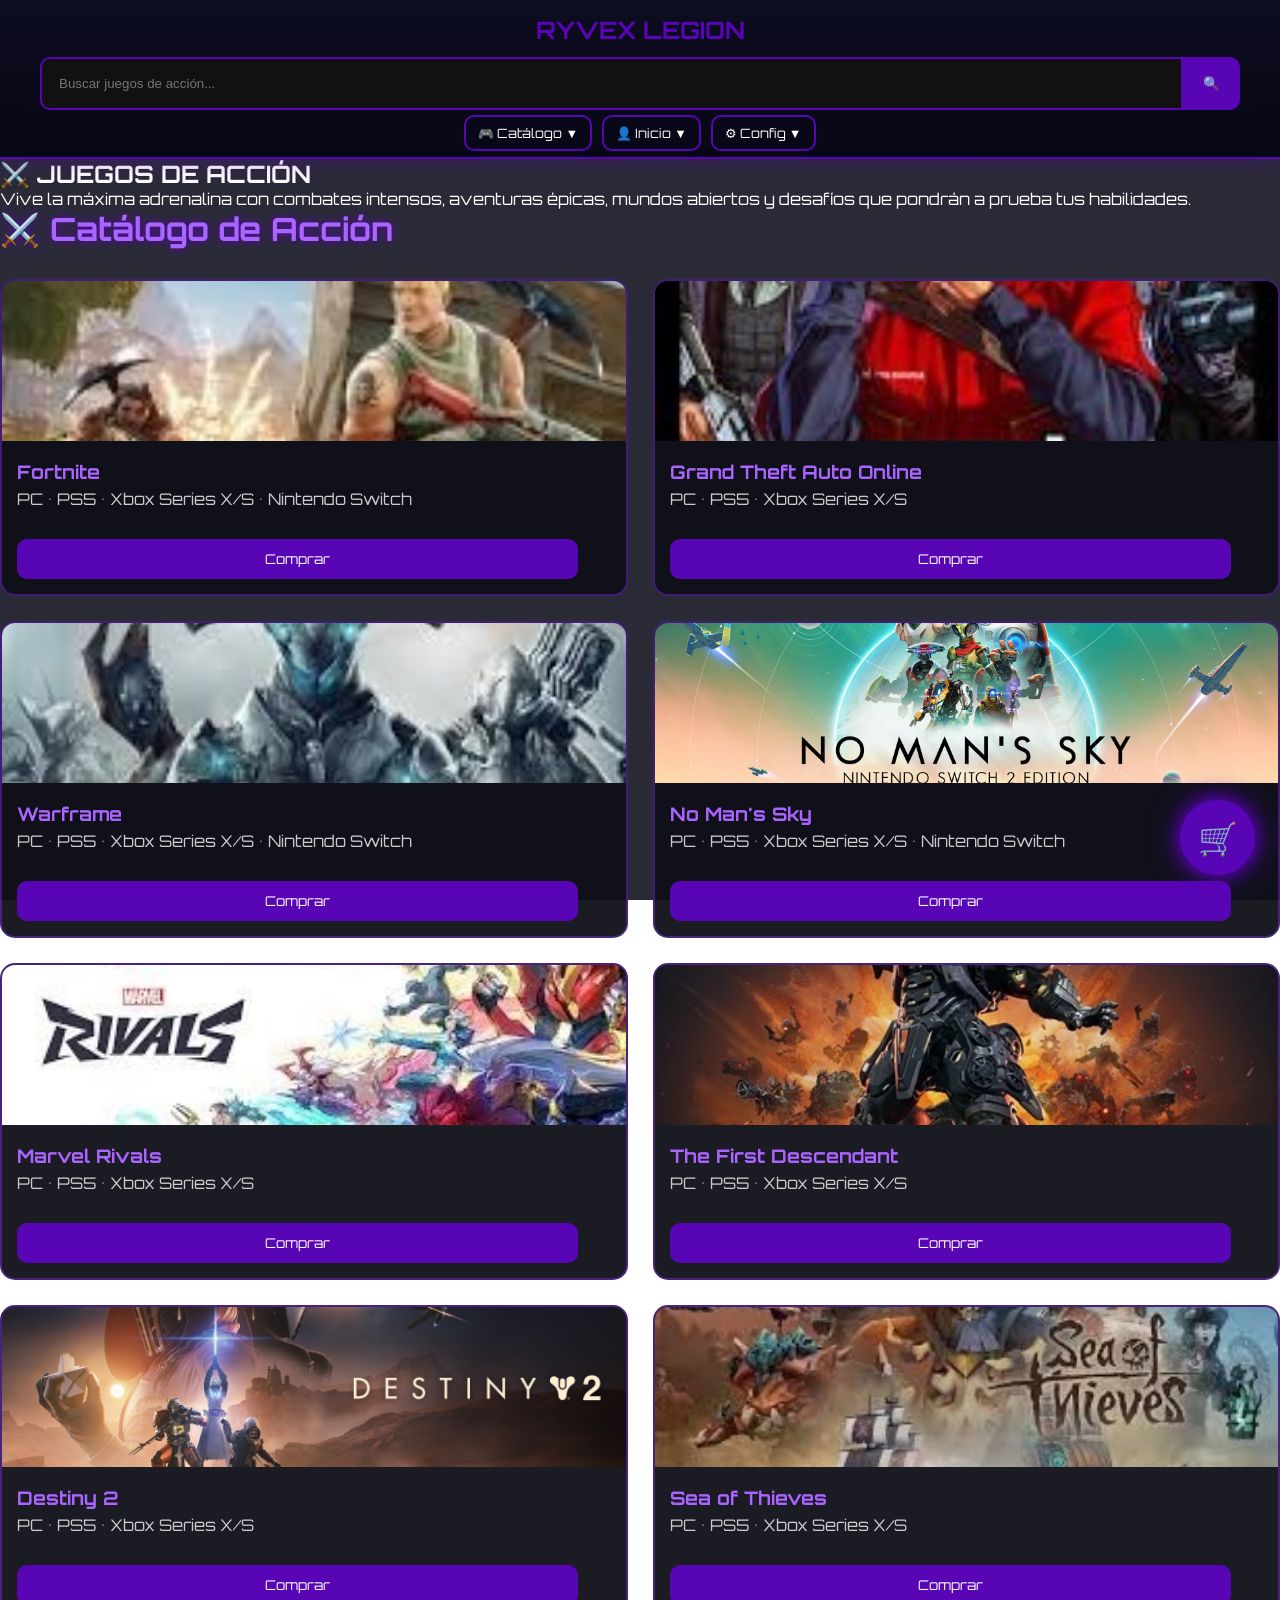
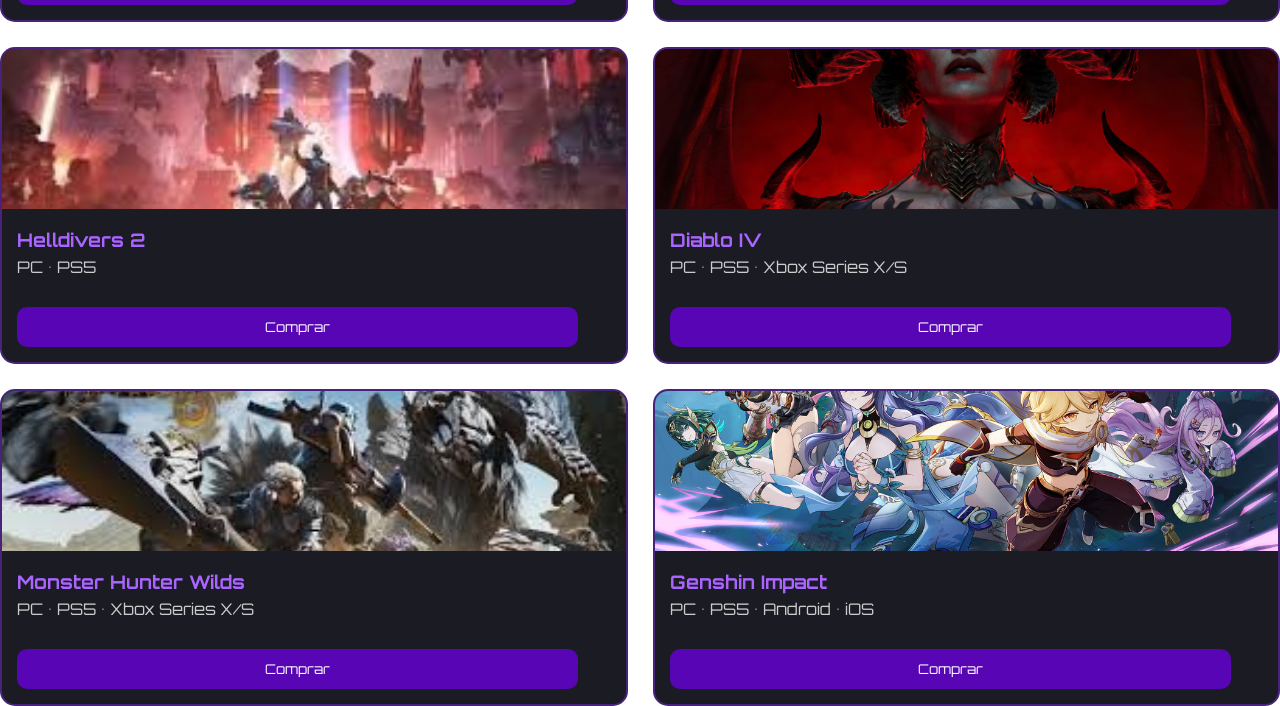
==== htmls/accion.html @ b9223830 "primer commit" ====
<!DOCTYPE html>
<html lang="es">
<head>
    <meta charset="UTF-8">
    <meta name="viewport" content="width=device-width, initial-scale=1.0">
    <title>RYVEX LEGION | Acción</title>

    <link href="https://fonts.googleapis.com/css2?family=Orbitron:wght@400;700&display=swap" rel="stylesheet">

    <link rel="stylesheet" href="/estilo.css">
</head>
<body>

    <input type="checkbox" id="tema">

    <header>

        <h1>RYVEX LEGION</h1>

        <div class="busqueda">
            <input type="text" placeholder="Buscar juegos de acción...">
            <button>🔍</button>
        </div>

        <div class="menu-top">

            <nav class="catalogo">

                <input type="checkbox" id="catalogo-toggle">

                <label for="catalogo-toggle" class="btn-catalogo">
                    🎮 Catálogo ▼
                </label>

                <div class="menu-catalogo">

                    <a href="accion.html">⚔️ Acción</a>
                    <a href="disparos.html">🎯 Disparos</a>
                    <a href="batallaroyal.html">🏆 Battle Royale</a>
                    <a href="rpg.html">🧙 RPG</a>
                    <a href="deportes.html">⚽ Deportes</a>
                    <a href="aventura.html">🗺️ Aventura</a>
                    <a href="simulacion.html">🏙️ Simulación</a>
                    <a href="carreras.html">🏎️ Carreras</a>
                    <a href="estrategia.html">♟️ Estrategia</a>
                    <a href="sandbox.html">🧱 Sandbox</a>
                    <a href="supervivencia.html">🔥 Supervivencia</a>
                    <a href="terror.html">👻 Terror</a>
                    <a href="lucha.html">🥊 Lucha</a>
                    <a href="indie.html">🎨 Indie</a>

                </div>

            </nav>

            <div class="usuario">

                <input type="checkbox" id="menu-toggle">

                <label for="menu-toggle" class="btn-usuario">
                    👤 Inicio ▼
                </label>

                <div class="menu-usuario">
                    <a href="#">Perfil</a>
                    <a href="#">Mis Compras</a>
                    <a href="#">Ayuda</a>
                    <a href="#">Cerrar Sesión</a>
                </div>

            </div>

            <div class="configuracion">

                <input type="checkbox" id="config-toggle">

                <label for="config-toggle" class="btn-config">
                    ⚙ Config ▼
                </label>

                <div class="menu-config">
                    <label for="tema" class="tema-btn">
                        🌙 /☀️ Cambiar Tema
                    </label>
                </div>

            </div>

        </div>

    </header>

    <section class="banner-accion">

        <div class="overlay">

            <h2>⚔️ JUEGOS DE ACCIÓN</h2>

            <p>
                Vive la máxima adrenalina con combates intensos,
                aventuras épicas, mundos abiertos y desafíos que
                pondrán a prueba tus habilidades.
            </p>

        </div>

    </section>

    <section class="catalogo-accion">

        <h2 class="titulo-seccion">
            ⚔️ Catálogo de Acción
        </h2>

        <div class="juegos">

            <div class="card">
                <img src="/imagenes/fornite.jpg">
                <h3>Fortnite</h3>
                <p>PC • PS5 • Xbox Series X/S • Nintendo Switch</p>
                <button>Comprar</button>
            </div>

            <div class="card">
                <img src="/imagenes/gta oline.jpg">
                <h3>Grand Theft Auto Online</h3>
                <p>PC • PS5 • Xbox Series X/S</p>
                <button>Comprar</button>
            </div>

            <div class="card">
                <img src="/imagenes/warframe.jpg">
                <h3>Warframe</h3>
                <p>PC • PS5 • Xbox Series X/S • Nintendo Switch</p>
                <button>Comprar</button>
            </div>

            <div class="card">
                <img src="/imagenes/no man sky.avif">
                <h3>No Man's Sky</h3>
                <p>PC • PS5 • Xbox Series X/S • Nintendo Switch</p>
                <button>Comprar</button>
            </div>

            <div class="card">
                <img src="/imagenes/marvel.jpg">
                <h3>Marvel Rivals</h3>
                <p>PC • PS5 • Xbox Series X/S</p>
                <button>Comprar</button>
            </div>

            <div class="card">
                <img src="/imagenes/the girsy descendant.jpg">
                <h3>The First Descendant</h3>
                <p>PC • PS5 • Xbox Series X/S</p>
                <button>Comprar</button>
            </div>

            <div class="card">
                <img src="/imagenes/destiny 2.jpg">
                <h3>Destiny 2</h3>
                <p>PC • PS5 • Xbox Series X/S</p>
                <button>Comprar</button>
            </div>

            <div class="card">
                <img src="/imagenes/sea-of-thieves.jpg">
                <h3>Sea of Thieves</h3>
                <p>PC • PS5 • Xbox Series X/S</p>
                <button>Comprar</button>
            </div>

            <div class="card">
                <img src="/imagenes/helldivers-2.jpg">
                <h3>Helldivers 2</h3>
                <p>PC • PS5</p>
                <button>Comprar</button>
            </div>

            <div class="card">
                <img src="/imagenes/diablo-IV.avif">
                <h3>Diablo IV</h3>
                <p>PC • PS5 • Xbox Series X/S</p>
                <button>Comprar</button>
            </div>

            <div class="card">
                <img src="/imagenes/monster.jpg">
                <h3>Monster Hunter Wilds</h3>
                <p>PC • PS5 • Xbox Series X/S</p>
                <button>Comprar</button>
            </div>

            <div class="card">
                <img src="/imagenes/genshin-impact.avif">
                <h3>Genshin Impact</h3>
                <p>PC • PS5 • Android • iOS</p>
                <button>Comprar</button>
            </div>

        </div>

    </section>

    <a href="#" class="comprar">
        🛒
    </a>

</body>
</html>
---- estilo.css ----
*{
    margin: 0;
    padding: 0;
    box-sizing: border-box;
}

/* ========================= */
/* BODY */
/* ========================= */

body{
    min-height: 100vh;

    font-family: 'Orbitron', sans-serif;

    background:
    linear-gradient(
        rgba(5,5,20,0.85),
        rgba(5,5,20,0.85)
    ),
    url("fondo-galaxia-realista_23-2148991322.avif");

    background-size: cover;
    background-position: center;
    background-attachment: fixed;

    color: white;

    transition: 0.4s;
}

/* ========================= */
/* TEMA CLARO */
/* ========================= */

#tema{
    display: none;
}

body:has(#tema:checked){
    background:
    linear-gradient(
        rgba(230,230,255,0.9),
        rgba(210,220,255,0.9)
    ),
    url("https://images.unsplash.com/photo-1506744038136-46273834b3fb?q=80&w=1200&auto=format&fit=crop");

    background-size: cover;
    background-position: center;
    background-attachment: fixed;

    color: #111;
}

/* ========================= */
/* HEADER */
/* ========================= */

header{
    display: flex;

    align-items: center;
    justify-content: space-between;

    gap: 20px;

    padding: 20px 40px;

    background:
    linear-gradient(
        rgba(10,10,30,0.9),
        rgba(5,5,20,0.95)
    );

    border-bottom: 2px solid rgb(88,5,182);

    box-shadow:
    0 0 25px rgba(88,5,182,0.4);

    backdrop-filter: blur(10px);

    position: sticky;

    top: 0;

    z-index: 1000;
}

body:has(#tema:checked) header{
    background:
    linear-gradient(
        rgba(255,255,255,0.9),
        rgba(230,230,255,0.95)
    );
}

/* ========================= */
/* TITULOS */
/* ========================= */

h1{
    font-size: 2rem;

    color: rgb(88,5,182);

    white-space: nowrap;

    animation: neon 2s infinite alternate;
}

.hero h2{
    font-size: 3rem;

    animation: neon 2s infinite alternate;
}

@keyframes neon{

    from{
        text-shadow:
        0 0 10px rgb(88,5,182),
        0 0 20px rgb(88,5,182);
    }

    to{
        text-shadow:
        0 0 20px white,
        0 0 40px rgb(140,50,255);
    }

}

/* ========================= */
/* BUSQUEDA */
/* ========================= */

.busqueda{
    display: flex;

    flex: 3;

    width: 100%;

    max-width: 1200px;
}

.busqueda input{
    width: 100%;

    padding: 17px;

    border: 2px solid rgb(88,5,182);

    background: #111;

    color: white;

    outline: none;

    border-radius: 10px 0 0 10px;
}

.busqueda button{
    padding: 17px 20px;

    border: none;

    background: rgb(88,5,182);

    color: white;

    cursor: pointer;

    border-radius: 0 10px 10px 0;
}

body:has(#tema:checked) .busqueda input{
    background: white;

    color: black;
}

/* ========================= */
/* BOTONES */
/* ========================= */

.menu-top{
    display: flex;

    align-items: center;

    gap: 10px;
}

.btn-catalogo,
.btn-usuario,
.btn-config{
    background: transparent;

    color: white;

    border: 2px solid rgb(88,5,182);

    padding: 8px 12px;

    font-size: 0.8rem;

    border-radius: 10px;

    cursor: pointer;

    transition: 0.3s;

    white-space: nowrap;
}

.btn-catalogo:hover,
.btn-usuario:hover,
.btn-config:hover{
    background: rgb(88,5,182);
}

body:has(#tema:checked) .btn-catalogo,
body:has(#tema:checked) .btn-usuario,
body:has(#tema:checked) .btn-config{
    color: black;
}

/* ========================= */
/* MENUS */
/* ========================= */

.usuario,
.catalogo,
.configuracion{
    position: relative;
}

#menu-toggle,
#catalogo-toggle,
#config-toggle{
    display: none;
}

.menu-usuario,
.menu-catalogo,
.menu-config{
    position: absolute;

    top: 55px;

    right: 0;

    background: #111;

    border: 2px solid rgb(88,5,182);

    border-radius: 10px;

    overflow: hidden;

    opacity: 0;

    visibility: hidden;

    transform: translateY(10px);

    transition: 0.3s;

    z-index: 1000;
}

.menu-usuario{
    width: 220px;
}

.menu-catalogo{
    width: 260px;

    max-height: 400px;

    overflow-y: auto;
    
}

.menu-config{
    width: 220px;
}

.menu-usuario a,
.menu-catalogo a{
    display: flex;

    align-items: center;

    gap: 12px;

    padding: 14px;

    text-decoration: none;

    color: white;
}

.menu-usuario a:hover,
.menu-catalogo a:hover{
    background: rgb(88,5,182);
}

.menu-catalogo img{
    width: 28px;
    height: 28px;
}

#menu-toggle:checked ~ .menu-usuario,
#catalogo-toggle:checked ~ .menu-catalogo,
#config-toggle:checked ~ .menu-config{
    opacity: 1;

    visibility: visible;

    transform: translateY(0);
}

/* ========================= */
/* BOTON TEMA */
/* ========================= */

.tema-btn{
    display: block;

    padding: 15px;

    cursor: pointer;

    color: white;
}

.tema-btn:hover{
    background: rgb(88,5,182);
}

/* ========================= */
/* HERO */
/* ========================= */

.hero{
    text-align: center;

    margin-top: 100px;

    padding: 30px;
}

.hero p{
    margin-top: 20px;

    font-size: 1.2rem;
}

/* ========================= */
/* CONTENEDOR SECCIONES */
/* ========================= */

.contenedor-secciones{
    display: flex;

    justify-content: center;

    align-items: flex-start;

    gap: 40px;

    padding: 20px 40px;

    flex-wrap: wrap;
}

/* ========================= */
/* SECCIONES JUEGOS */
/* ========================= */

.seccion-juegos{
    flex: 1;

    min-width: 320px;

    padding: 25px;

    border: 3px solid rgb(88,5,182);

    border-radius: 20px;

    background: rgba(10,10,25,0.55);

    backdrop-filter: blur(10px);

    box-shadow:
    0 0 20px rgba(88,5,182,0.5),
    inset 0 0 15px rgba(88,5,182,0.2);
}

body:has(#tema:checked) .seccion-juegos{
    background: rgba(255,255,255,0.65);

    border: 3px solid rgb(120,70,255);

    box-shadow:
    0 0 15px rgba(120,70,255,0.3);
}

.titulo-seccion{
    font-size: 2rem;

    margin-bottom: 30px;

    color: rgb(170,100,255);

    text-shadow:
    0 0 10px rgb(88,5,182);
}

/* ========================= */
/* GRID JUEGOS */
/* ========================= */

.juegos{
    display: grid;

    grid-template-columns: repeat(2, 1fr);

    gap: 25px;
}

/* ========================= */
/* CARDS */
/* ========================= */

.card{
    background: rgba(15,15,25,0.95);

    border: 2px solid rgba(140,50,255,0.4);

    border-radius: 15px;

    overflow: hidden;

    transition: 0.3s;
}

.card:hover{
    transform: translateY(-10px);

    box-shadow:
    0 0 20px rgb(88,5,182);
}

.card img{
    width: 100%;

    height: 160px;

    object-fit: cover;
}

.card h3{
    padding: 15px 15px 5px;

    color: rgb(170,100,255);
}

.card p{
    padding: 0 15px 15px;

    color: #ccc;
}

.card button{
    width: 90%;

    margin: 15px;

    padding: 12px;

    border: none;

    border-radius: 10px;

    background: rgb(88,5,182);

    color: white;

    cursor: pointer;

    font-family: 'Orbitron', sans-serif;
}

body:has(#tema:checked) .card{
    background: rgba(255,255,255,0.9);

    color: black;
}

/* ========================= */
/* CATEGORIAS */
/* ========================= */

.categorias-visuales{
    padding: 40px;
}

.categorias-visuales h2{
    text-align: center;

    margin-bottom: 30px;

    font-size: 2rem;

    color: rgb(170,100,255);
}

.contenedor-slider{
    width: 100%;

    overflow-x: auto;

    padding-bottom: 10px;
}

.contenedor-categorias{
    display: flex;

    gap: 20px;

    width: max-content;
}

.categoria{
    width: 300px;

    height: 180px;

    border-radius: 20px;

    overflow: hidden;

    position: relative;

    display: flex;

    justify-content: center;
    align-items: center;

    flex-shrink: 0;

    transition: 0.3s;

    border: 2px solid rgba(140,50,255,0.5);
}

.categoria:hover{
    transform: scale(1.05);
}

.categoria::before{
    content: "";

    position: absolute;

    inset: 0;

    background: rgba(0,0,0,0.35);
}

.categoria button{
    position: relative;

    z-index: 2;

    background: white;

    color: black;

    border: none;

    padding: 15px 25px;

    border-radius: 10px;

    font-weight: bold;

    cursor: pointer;
}

/* ========================= */
/* CARRITO */
/* ========================= */

.comprar{
    position: fixed;

    bottom: 25px;
    right: 25px;

    width: 75px;
    height: 75px;

    border-radius: 50%;

    display: flex;

    justify-content: center;
    align-items: center;

    font-size: 32px;

    text-decoration: none;

    color: white;

    background: rgb(88,5,182);

    box-shadow:
    0 0 15px rgb(88,5,182),
    0 0 30px rgb(88,5,182);

    transition: 0.3s;
}

.comprar:hover{
    transform: scale(1.1);
}

/* ========================= */
/* RESPONSIVE OPTIMIZADO */
/* ========================= */

@media(max-width: 950px){

    header{
        flex-direction: column;
        gap: 15px;
        padding: 20px;
    }

    .busqueda{
        max-width: 100%;
    }

    .menu-top{
        width: 100%;
        justify-content: center;
    }

    .juegos{
        grid-template-columns: 1fr;
    }

    .categoria{
        width: 240px;
    }

}

@media(max-width: 700px){}

    header{
        flex-direction: column;
        align-items: center;
        gap: 12px;
        padding: 15px 10px;
    }

    h1{
        font-size: 1.5rem;
        text-align: center;
        white-space: normal;+

    .busqueda{
        width: 100%;
    }

    .busqueda input{
        padding: 13px;
        font-size: 0.9rem;
    }

    .busqueda button{
        padding: 13px 16px;
    }

    .menu-top{
        width: 100%;
        display: flex;
        justify-content: center;
        flex-wrap: wrap;
        gap: 8px;
    }

    .btn-catalogo,
    .btn-usuario,
    .btn-config{
        font-size: 0.75rem;
        padding: 7px 12px;
        white-space: nowrap;
    }

    .menu-usuario,
    .menu-catalogo,
    .menu-config{
        right: 50%;
        left: 50%;
        transform: translate(-50%, 10px);
        width: 280px;
        max-width: 90vw;
    }

    #menu-toggle:checked ~ .menu-usuario,
    #catalogo-toggle:checked ~ .menu-catalogo,
    #config-toggle:checked ~ .menu-config{
        transform: translate(-50%, 0);
    }

    .hero{
        margin-top: 40px;
        padding: 20px 10px;
    }

    .hero h2{
        font-size: 1.8rem;
    }

    .hero p{
        font-size: 1rem;
    }

    .contenedor-secciones{
        padding: 15px 10px;
        gap: 20px;
    }

    .seccion-juegos{
        padding: 15px;
        min-width: 100%; 
    }

    .titulo-seccion{
        font-size: 1.4rem;
        text-align: center;
        margin-bottom: 20px;
    }

    .juegos{
        grid-template-columns: 1fr;
        gap: 15px;
    }

    .card{
        width: 100%;
    }

    .card img{
        height: 150px; 
    }

    .categoria{
        width: 210px;
        height: 130px;
    }

    .comprar{
        width: 58px;
        height: 58px;
        font-size: 24px;
        bottom: 15px;
        right: 15px;
    }

}

@media(max-width: 360px) {
    .menu-top {
        flex-direction: column;
        width: 100%;
    }
    .btn-catalogo,
    .btn-usuario,
    .btn-config {
        width: 100%;
        text-align: center;
    }
    .menu-usuario,
    .menu-catalogo,
    .menu-config {
        width: 90vw;
    }
}
/* ========================= */
/* IMÁGENES CATEGORÍAS */
/* ========================= */

.categoria{
    background-size: cover;
    background-position: center;
}

/* AVENTURA */
.categoria.aventura{
    background-image: url("Top-10-de-los-mejores-juegos-de-aventura.jpg");
}

/* SUPERVIVENCIA */
.categoria.supervivencia{
    background-image: url("202112117592770_1.jpg");
}

/* LUCHA */
.categoria.lucha{
    background-image: url("images.\(2\).jpg");
}

/* ACCIÓN */
.categoria.accion{
    background-image: url("wallpapersden_rasy.1280.webp");
}

/* TERROR */
.categoria.terror{
    background-image: url("images\ \(2\).jpg");
}

/* FPS */
.categoria.fps{
    background-image: url("1366_2000.jpeg");
}

/* ROYALE */
.categoria.royale{
    background-image: url("royale.jpg");
}

/* RPG */
.categoria.rpg{
    background-image: url("images\ \(3\).jpg");
}

/* DEPORTES */
.categoria.deportes{
    background-image: url("images\ \(4\).jpg");
}

/* SIMULACIÓN */
.categoria.simulacion{
    background-image: url("images\ \(5\).jpg");
}

/* CARRERAS */
.categoria.carreras{
    background-image: url("20223916582699_1.jpg");
}

/* ESTRATEGIA */
.categoria.estrategia{
    background-image: url("1366_2000\ \(1\).jpeg");
}

/* SANDBOX */
.categoria.sandbox{
    background-image: url("sandbox.jpg");
}

/* INDIE */
.categoria.indie{
    background-image: url("images\ \(6\).jpg");
}
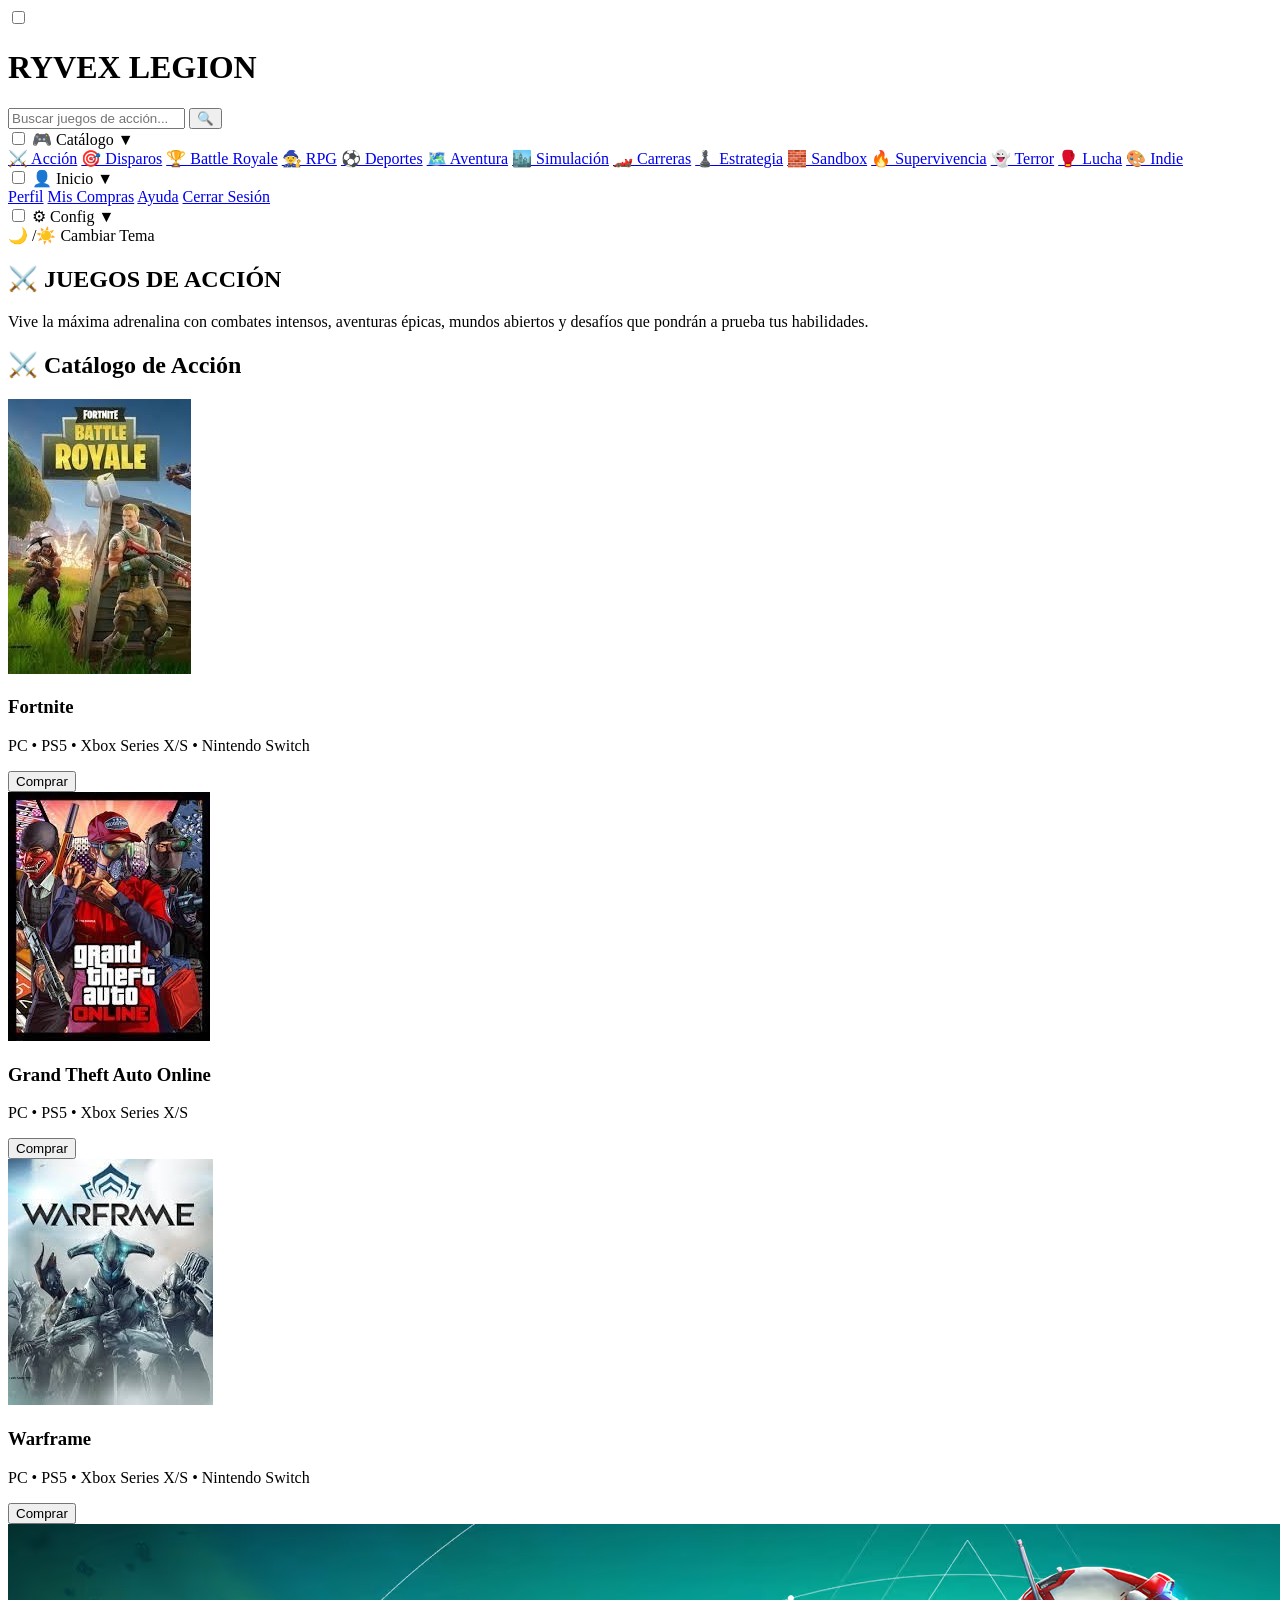
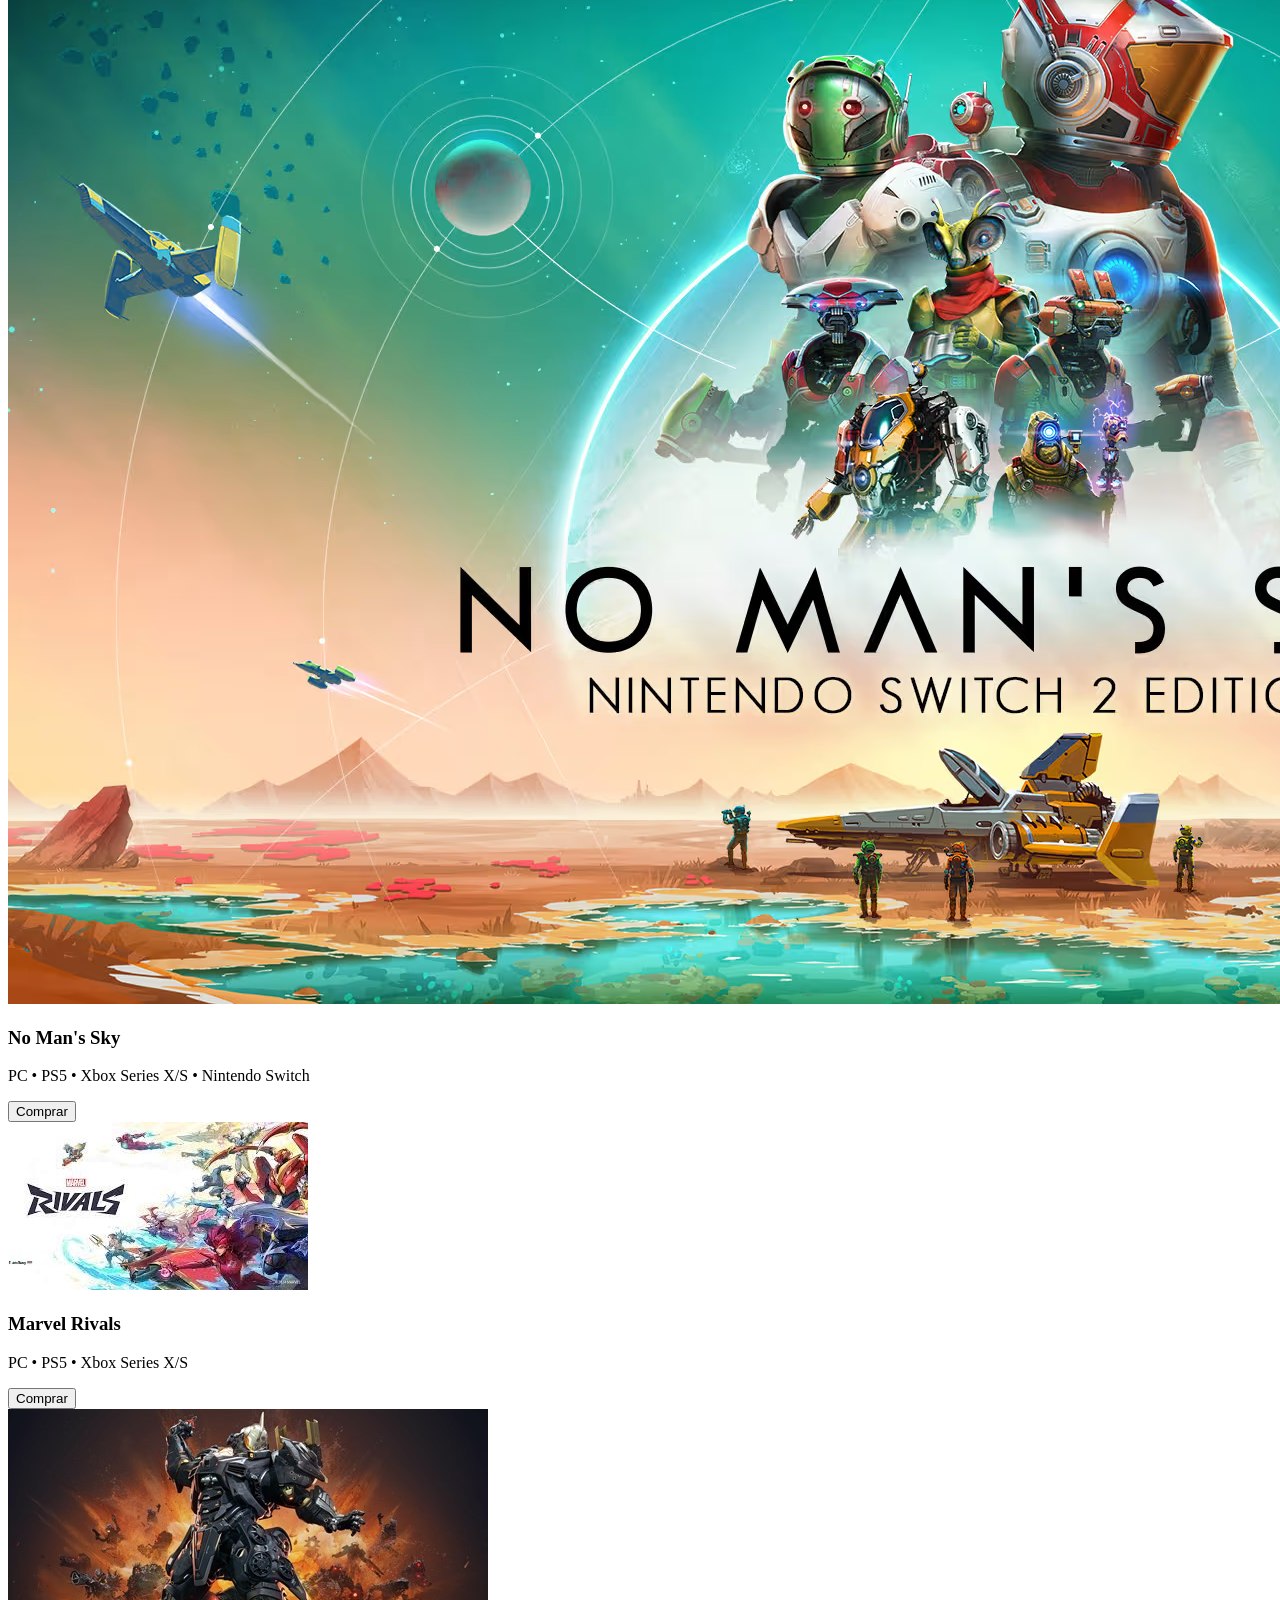
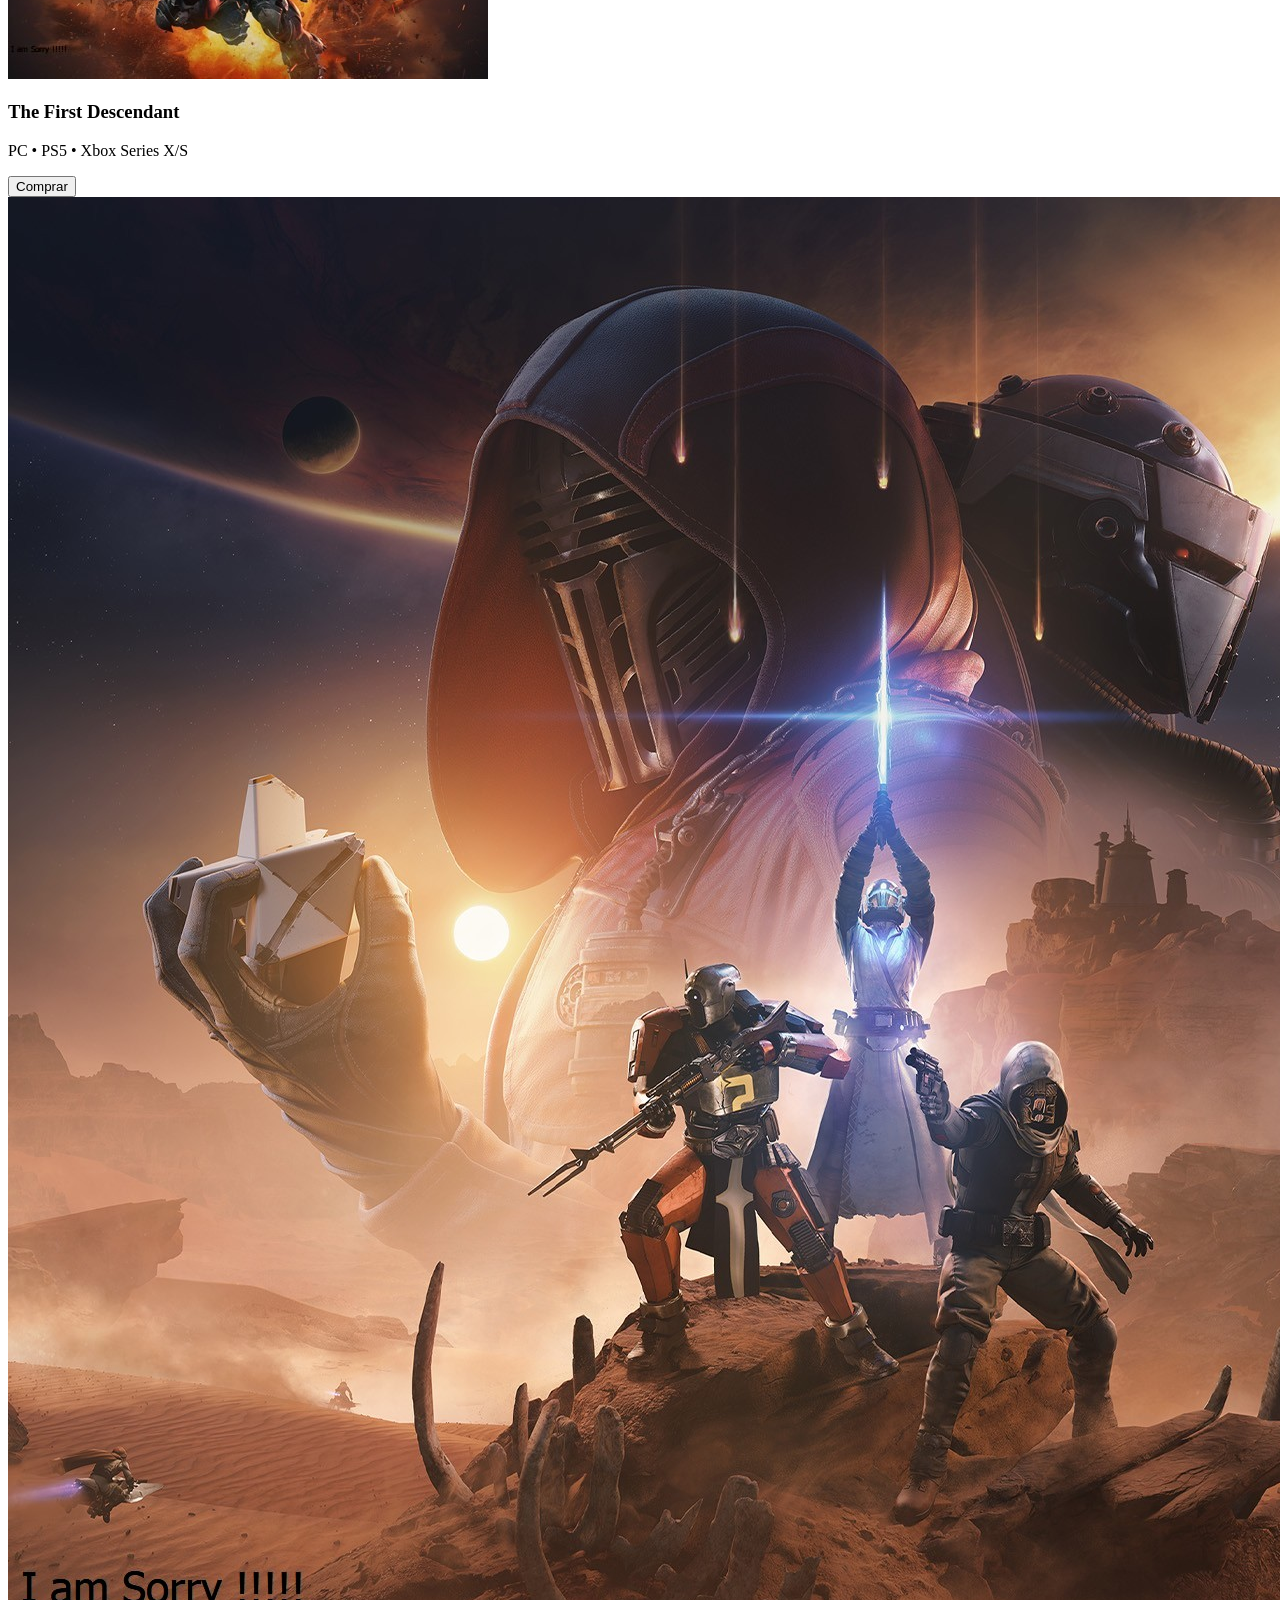
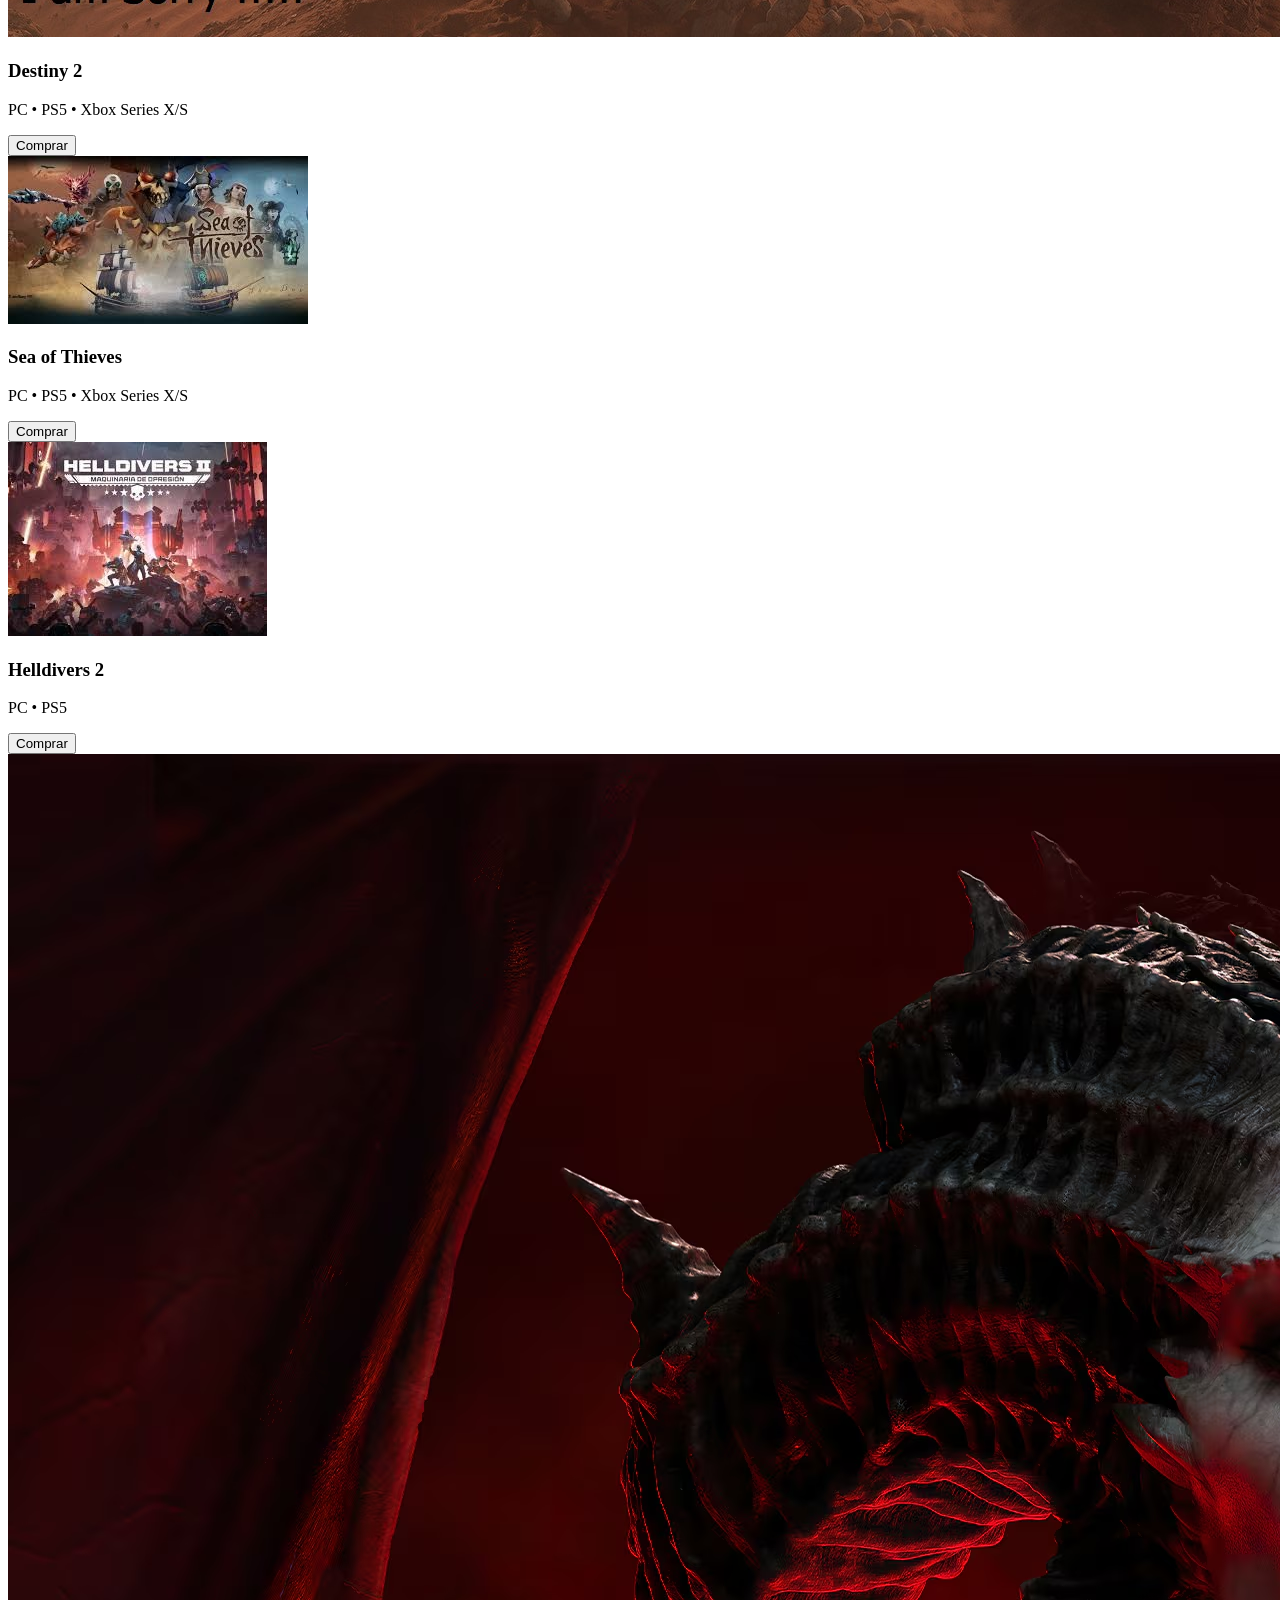
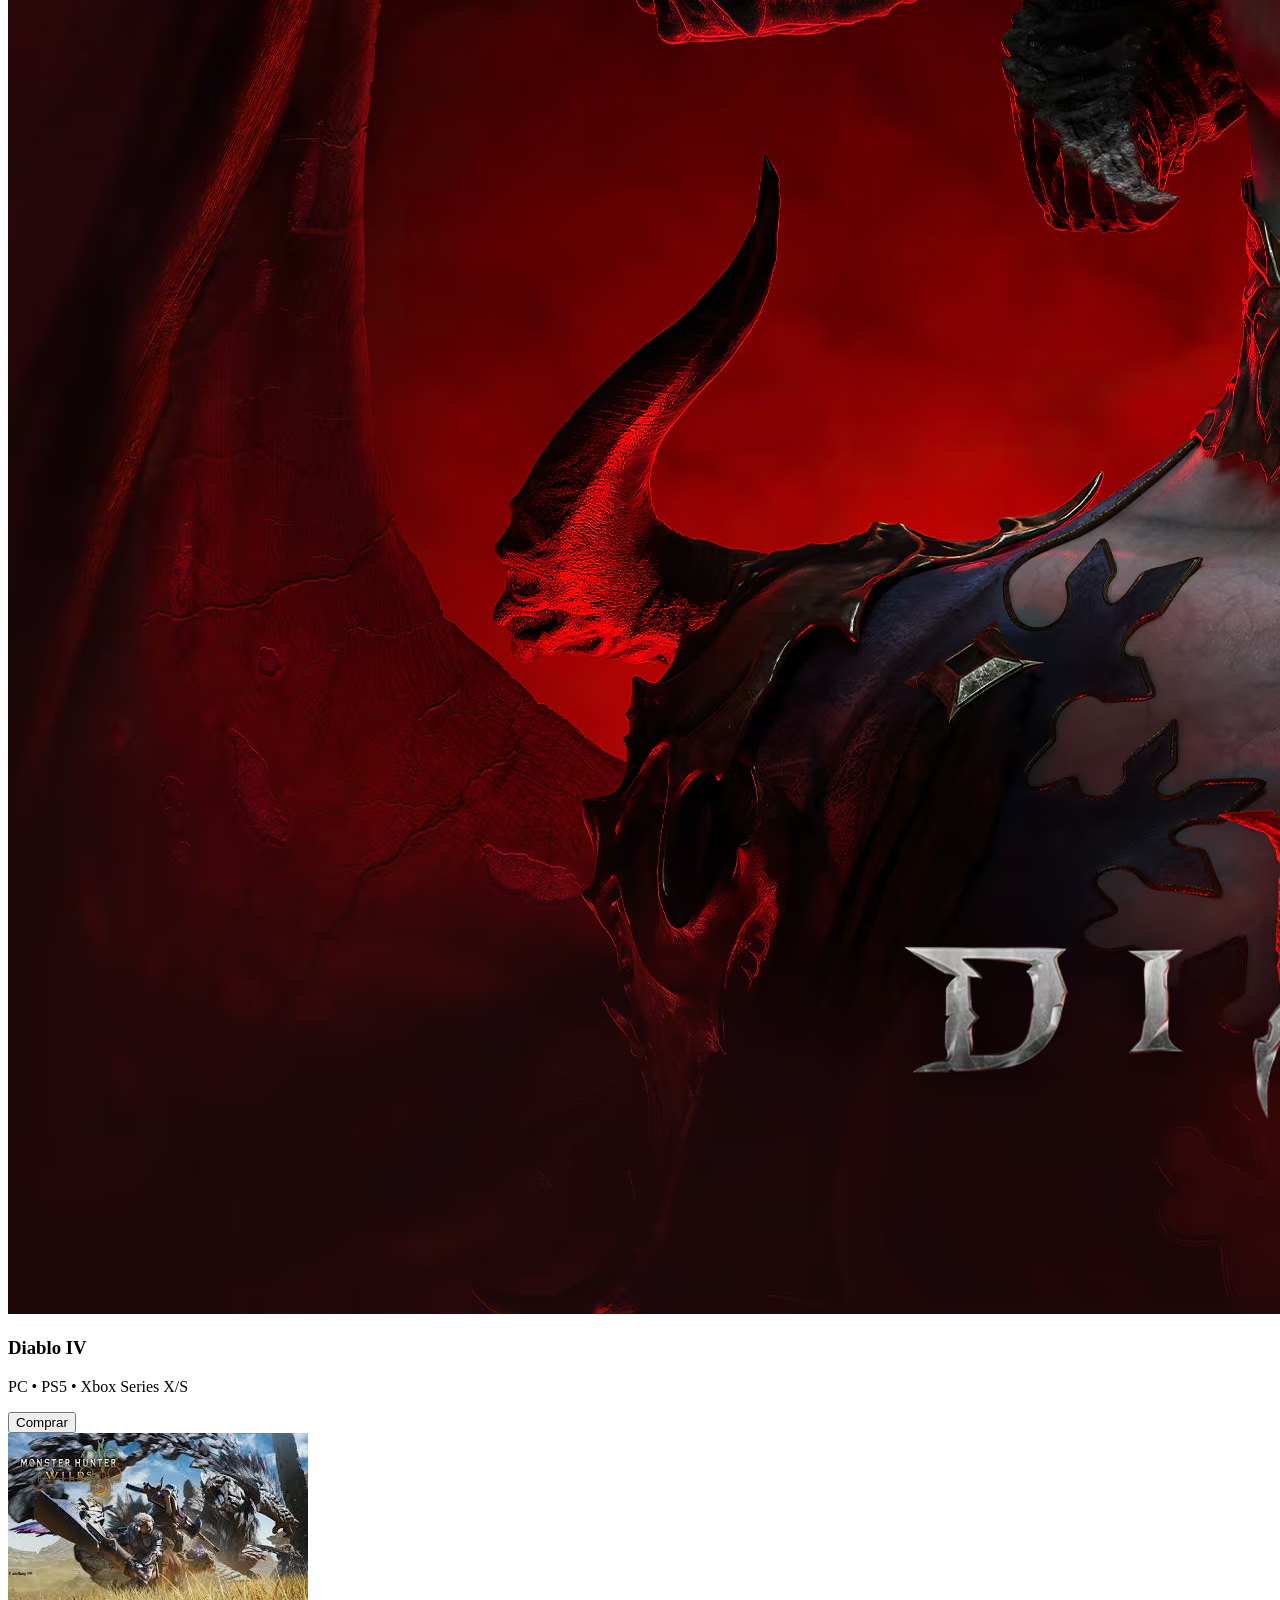
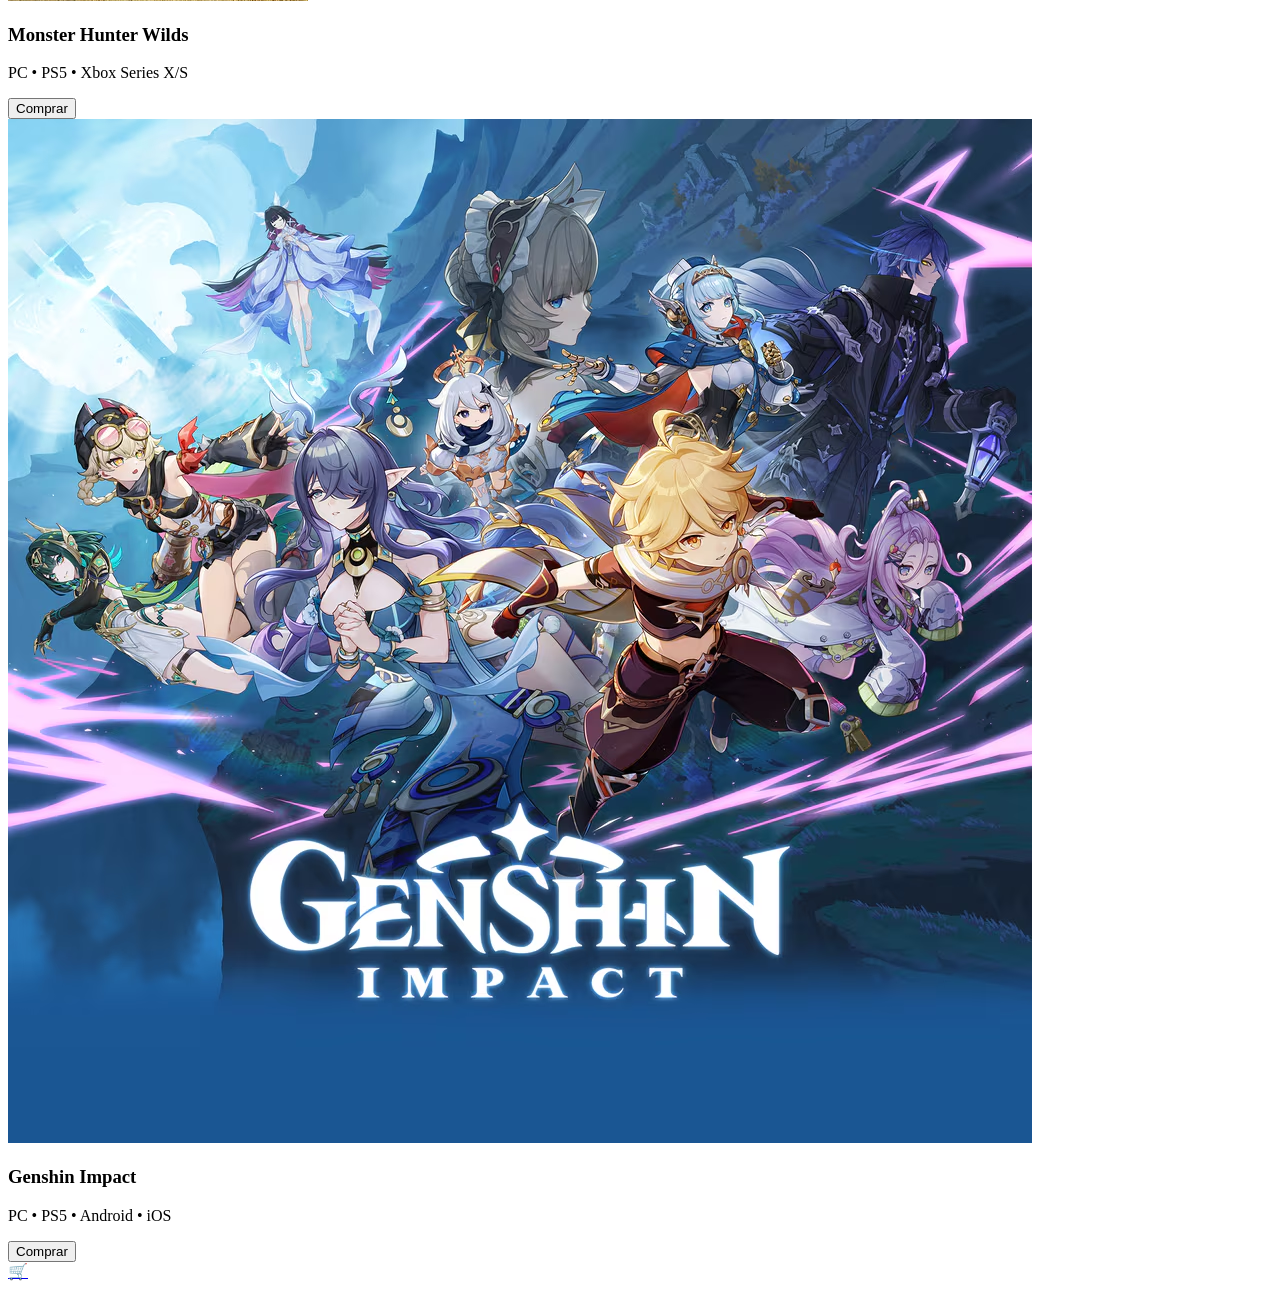
==== commit 3088f23f: "kike" ====
--- a/htmls/accion.html
+++ b/htmls/accion.html
@@ -7,7 +7,7 @@
 
     <link href="https://fonts.googleapis.com/css2?family=Orbitron:wght@400;700&display=swap" rel="stylesheet">
 
-    <link rel="stylesheet" href="/estilo.css">
+    <link rel="stylesheet" href="estilo.css">
 </head>
 <body>
 
